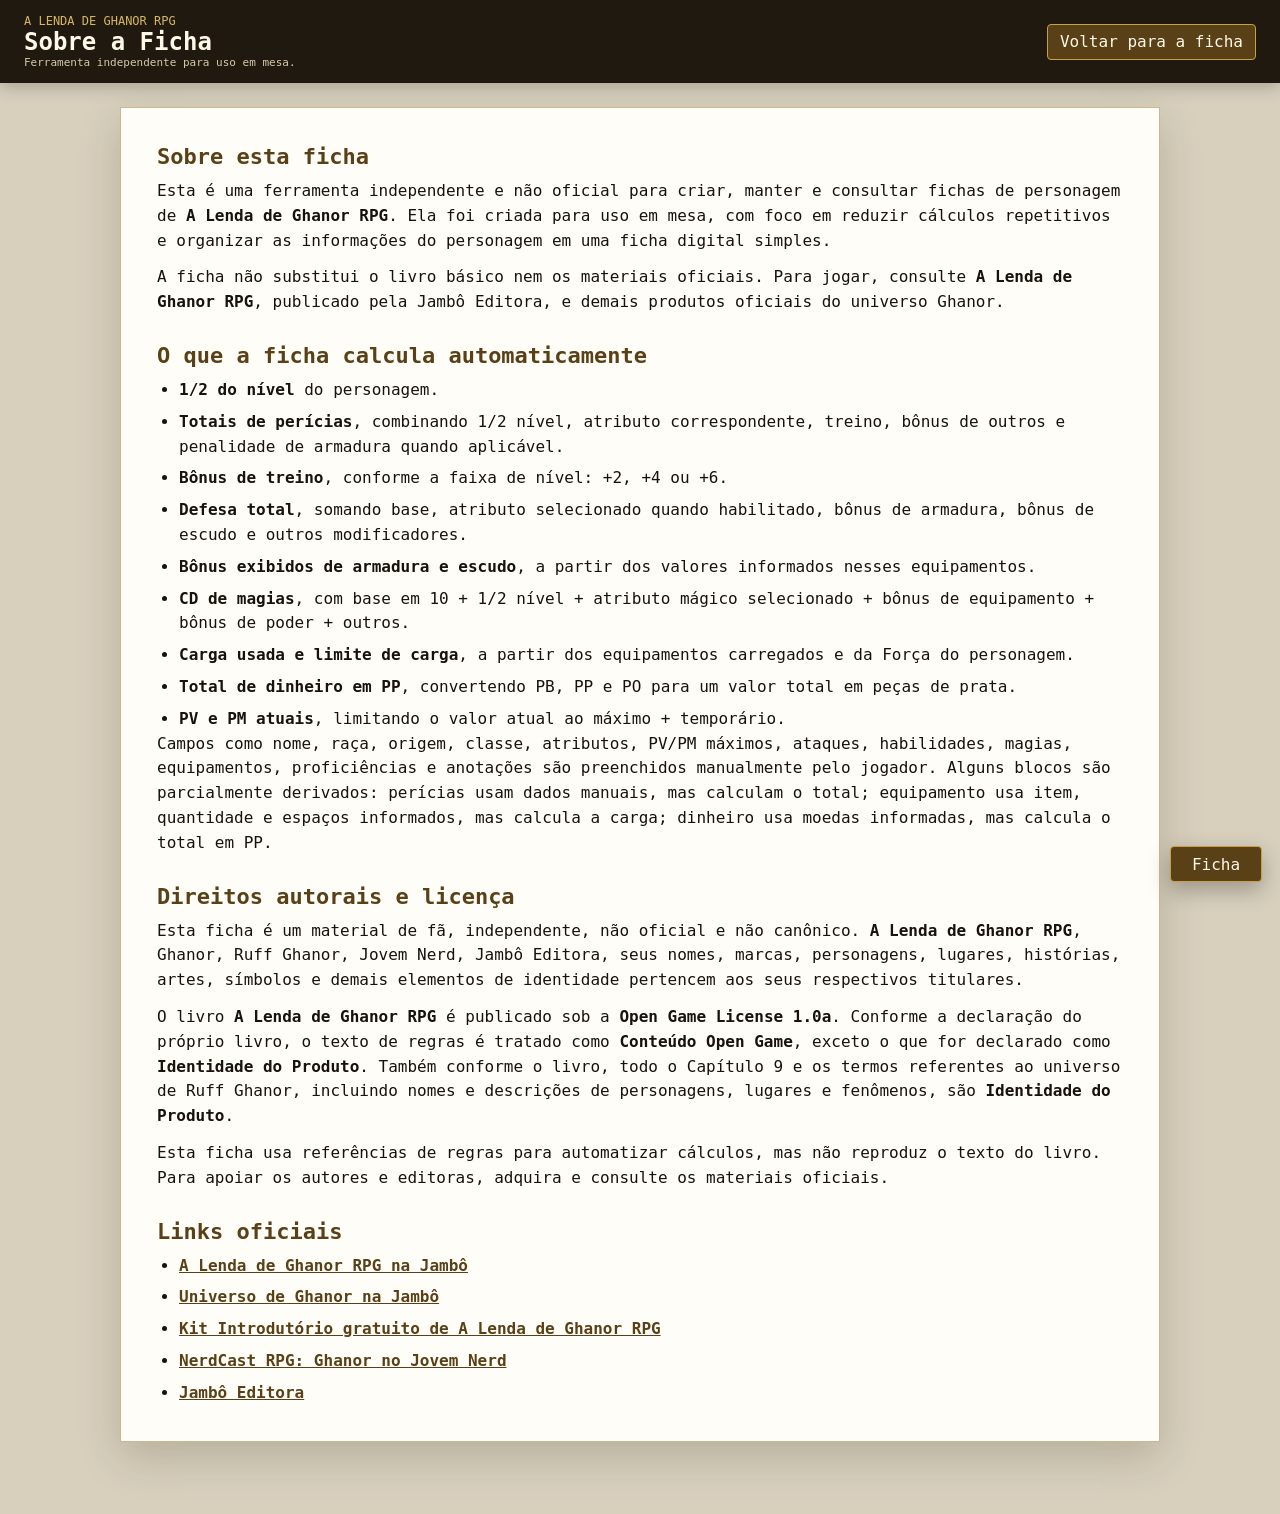
==== sobre.html @ bbd9bb55 "Add about page and favicon" ====
<!doctype html>
<html lang="pt-BR">
  <head>
    <meta charset="utf-8">
    <meta http-equiv="Content-Security-Policy" content="default-src 'self'; base-uri 'none'; object-src 'none'; form-action 'none'; script-src 'self'; style-src 'self'; img-src 'self' data: blob:; connect-src 'none'">
    <meta name="viewport" content="width=device-width, initial-scale=1">
    <title>Sobre - Ficha de Personagem - A Lenda de Ghanor</title>
    <link rel="icon" href="favicon.svg" type="image/svg+xml">
    <link rel="stylesheet" href="css/style.css">
  </head>
  <body>
    <header class="app-bar">
      <div>
        <p class="eyebrow">A Lenda de Ghanor RPG</p>
        <h1>Sobre a Ficha</h1>
        <p class="permission-text">Ferramenta independente para uso em mesa.</p>
      </div>
      <nav class="toolbar no-print" aria-label="Navegação">
        <a class="button-link" href="index.html">Voltar para a ficha</a>
      </nav>
    </header>

    <a class="fixed-page-link no-print" href="index.html">Ficha</a>

    <main class="about-shell">
      <article class="about-page">
        <section class="about-section">
          <h2>Sobre esta ficha</h2>
          <p>Esta é uma ferramenta independente e não oficial para criar, manter e consultar fichas de personagem de <strong>A Lenda de Ghanor RPG</strong>. Ela foi criada para uso em mesa, com foco em reduzir cálculos repetitivos e organizar as informações do personagem em uma ficha digital simples.</p>
          <p>A ficha não substitui o livro básico nem os materiais oficiais. Para jogar, consulte <strong>A Lenda de Ghanor RPG</strong>, publicado pela Jambô Editora, e demais produtos oficiais do universo Ghanor.</p>
        </section>

        <section class="about-section">
          <h2>O que a ficha calcula automaticamente</h2>
          <ul>
            <li><strong>1/2 do nível</strong> do personagem.</li>
            <li><strong>Totais de perícias</strong>, combinando 1/2 nível, atributo correspondente, treino, bônus de outros e penalidade de armadura quando aplicável.</li>
            <li><strong>Bônus de treino</strong>, conforme a faixa de nível: +2, +4 ou +6.</li>
            <li><strong>Defesa total</strong>, somando base, atributo selecionado quando habilitado, bônus de armadura, bônus de escudo e outros modificadores.</li>
            <li><strong>Bônus exibidos de armadura e escudo</strong>, a partir dos valores informados nesses equipamentos.</li>
            <li><strong>CD de magias</strong>, com base em 10 + 1/2 nível + atributo mágico selecionado + bônus de equipamento + bônus de poder + outros.</li>
            <li><strong>Carga usada e limite de carga</strong>, a partir dos equipamentos carregados e da Força do personagem.</li>
            <li><strong>Total de dinheiro em PP</strong>, convertendo PB, PP e PO para um valor total em peças de prata.</li>
            <li><strong>PV e PM atuais</strong>, limitando o valor atual ao máximo + temporário.</li>
          </ul>
          <p>Campos como nome, raça, origem, classe, atributos, PV/PM máximos, ataques, habilidades, magias, equipamentos, proficiências e anotações são preenchidos manualmente pelo jogador. Alguns blocos são parcialmente derivados: perícias usam dados manuais, mas calculam o total; equipamento usa item, quantidade e espaços informados, mas calcula a carga; dinheiro usa moedas informadas, mas calcula o total em PP.</p>
        </section>
        <section class="about-section">
          <h2>Direitos autorais e licença</h2>
          <p>Esta ficha é um material de fã, independente, não oficial e não canônico. <strong>A Lenda de Ghanor RPG</strong>, Ghanor, Ruff Ghanor, Jovem Nerd, Jambô Editora, seus nomes, marcas, personagens, lugares, histórias, artes, símbolos e demais elementos de identidade pertencem aos seus respectivos titulares.</p>
          <p>O livro <strong>A Lenda de Ghanor RPG</strong> é publicado sob a <strong>Open Game License 1.0a</strong>. Conforme a declaração do próprio livro, o texto de regras é tratado como <strong>Conteúdo Open Game</strong>, exceto o que for declarado como <strong>Identidade do Produto</strong>. Também conforme o livro, todo o Capítulo 9 e os termos referentes ao universo de Ruff Ghanor, incluindo nomes e descrições de personagens, lugares e fenômenos, são <strong>Identidade do Produto</strong>.</p>
          <p>Esta ficha usa referências de regras para automatizar cálculos, mas não reproduz o texto do livro. Para apoiar os autores e editoras, adquira e consulte os materiais oficiais.</p>
        </section>

        <section class="about-section official-links">
          <h2>Links oficiais</h2>
          <ul>
            <li><a href="https://jamboeditora.com.br/produto/a-lenda-de-ghanor-rpg/">A Lenda de Ghanor RPG na Jambô</a></li>
            <li><a href="https://jamboeditora.com.br/universo-de-ghanor/">Universo de Ghanor na Jambô</a></li>
            <li><a href="https://jamboeditora.com.br/produto/a-lenda-de-ghanor-rpg-kit-introdutorio-digital/">Kit Introdutório gratuito de A Lenda de Ghanor RPG</a></li>
            <li><a href="https://www.jovemnerd.com.br/nerdcast-rpg/nerdcast-rpg-ghanor">NerdCast RPG: Ghanor no Jovem Nerd</a></li>
            <li><a href="https://jamboeditora.com.br/">Jambô Editora</a></li>
          </ul>
        </section>
      </article>
    </main>
  </body>
</html>
---- css/style.css ----
:root {
  --paper: #fffdf8;
  --ink: #17120c;
  --muted: #5b5144;
  --line: #15120d;
  --gold: #a9822b;
  --gold-dark: #745718;
  --field: #fffaf0;
  --shadow: 0 16px 40px rgba(37, 28, 12, 0.18);
}

* {
  box-sizing: border-box;
}

html {
  scroll-padding-top: 82px;
}

body {
  margin: 0;
  color: var(--ink);
  background: #d8d0bd;
  font-family: "Fira Code", "Cascadia Code", "Cascadia Mono", "DejaVu Sans Mono", "Liberation Mono", monospace;
}

button,
input,
select,
textarea {
  font: inherit;
}

.app-bar {
  position: sticky;
  top: 0;
  z-index: 10;
  display: flex;
  justify-content: space-between;
  gap: 16px;
  align-items: center;
  padding: 14px 24px;
  background: #20190f;
  color: #fff8e8;
  box-shadow: 0 4px 16px rgba(0, 0, 0, 0.22);
}

.app-bar h1,
.app-bar p {
  margin: 0;
}

.app-bar h1 {
  font-size: 24px;
  letter-spacing: 0;
}

.eyebrow {
  color: #d7b760;
  font-size: 12px;
  text-transform: uppercase;
}

.permission-text {
  margin-top: 4px;
  color: #d7c9aa;
  font-size: 11px;
}

.toolbar {
  display: flex;
  flex-wrap: wrap;
  gap: 8px;
  justify-content: flex-end;
}

button,
.file-button {
  display: inline-flex;
  min-height: 36px;
  align-items: center;
  justify-content: center;
  border: 1px solid #c8a047;
  border-radius: 4px;
  padding: 7px 12px;
  color: #fff8e8;
  background: #5a4016;
  cursor: pointer;
}

button:hover,
.file-button:hover {
  background: #6c4e1c;
}

.button-link,
.fixed-page-link {
  display: inline-flex;
  min-height: 36px;
  align-items: center;
  justify-content: center;
  border: 1px solid #c8a047;
  border-radius: 4px;
  padding: 7px 12px;
  color: #fff8e8;
  background: #5a4016;
  text-decoration: none;
}

.button-link:hover,
.fixed-page-link:hover {
  background: #6c4e1c;
}

.fixed-page-link {
  position: fixed;
  right: 18px;
  bottom: 18px;
  z-index: 30;
  min-width: 92px;
  box-shadow: 0 8px 22px rgba(0, 0, 0, 0.28);
}

.danger {
  border-color: #b06448;
  background: #653226;
}

.file-button input {
  position: absolute;
  inline-size: 1px;
  block-size: 1px;
  opacity: 0;
}

.sheet-shell {
  padding: 24px clamp(12px, 2vw, 28px) 48px;
}

.about-shell {
  padding: 24px clamp(14px, 3vw, 42px) 72px;
}

.about-page {
  width: min(1040px, 100%);
  margin: 0 auto;
  padding: clamp(20px, 3vw, 36px);
  border: 1px solid #c8b98e;
  background: var(--paper);
  box-shadow: var(--shadow);
}

.about-section + .about-section {
  margin-top: 28px;
}

.about-section h2 {
  margin: 0 0 10px;
  color: #5a4016;
  font-size: 22px;
}

.about-section p,
.about-section li {
  color: var(--ink);
  font-size: 16px;
  line-height: 1.55;
}

.about-section p {
  margin: 0 0 12px;
}

.about-section ul {
  margin: 0;
  padding-left: 22px;
}

.about-section li + li {
  margin-top: 7px;
}

.about-section a {
  color: #5a4016;
  font-weight: 700;
}

.sheet {
  width: min(1680px, 100%);
  margin: 0 auto;
  padding: clamp(18px, 2vw, 34px);
  background: var(--paper);
  box-shadow: var(--shadow);
  border: 1px solid #c8b98e;
  overflow: hidden;
}

.top-grid {
  display: grid;
  margin-bottom: 18px;
}

.name-panel {
  display: grid;
  grid-template-columns: repeat(6, minmax(0, 1fr));
  gap: 10px 14px;
  padding: 16px;
}

.name-panel label {
  grid-column: span 2;
}

.name-panel .wide {
  grid-column: 1 / -1;
}

.name-panel .identity-player {
  grid-column: span 3;
}

.name-panel .identity-level {
  grid-column: span 1;
}

.name-panel .identity-xp {
  grid-column: span 2;
}

.sheet-grid {
  display: grid;
  grid-template-columns: minmax(680px, 1fr) minmax(430px, 520px);
  gap: clamp(16px, 2vw, 28px);
  align-items: start;
}

.left-stack,
.right-stack {
  display: grid;
  gap: 16px;
}

.attributes-list {
  display: grid;
  grid-template-columns: repeat(6, minmax(82px, 1fr));
  gap: 12px;
}

.attribute-card {
  min-height: 92px;
  display: grid;
  place-items: center;
  padding: 8px;
  text-align: center;
}

.attribute-card span,
.vital-card strong,
.panel h2 {
  color: #fff8e8;
  background: var(--gold);
  border: 1px solid var(--gold-dark);
  padding: 4px 10px;
  text-transform: uppercase;
  font-weight: 800;
}

.attribute-card input {
  width: 64px;
  border: 0;
  background: transparent;
  font-size: 34px;
  text-align: center;
}

.vitals {
  display: grid;
  grid-template-columns: 1fr 1fr;
  gap: 16px;
}

.vital-card {
  display: grid;
  grid-template-columns: auto 1fr 1fr 1fr;
  gap: 10px;
  align-items: center;
  padding: 12px;
}

.panel {
  border: 3px solid var(--line);
  padding: 13px;
  background: rgba(255, 253, 248, 0.92);
}

.ornamental,
.panel {
  position: relative;
  outline: 2px solid var(--gold);
  outline-offset: -7px;
}

.panel-heading {
  display: flex;
  align-items: center;
  justify-content: space-between;
  gap: 12px;
  margin-bottom: 10px;
}

.panel h2 {
  width: fit-content;
  margin: -2px 0 10px;
  font-size: 18px;
}

.panel-heading h2 {
  margin: 0;
}

label {
  min-width: 0;
  display: grid;
  gap: 4px;
  color: var(--muted);
  font-size: 12px;
  text-transform: uppercase;
}

input,
select,
textarea {
  min-width: 0;
  width: 100%;
  min-height: 30px;
  border: 0;
  border-bottom: 2px solid var(--line);
  border-radius: 0;
  padding: 4px 5px;
  color: var(--ink);
  background: transparent;
}

textarea {
  min-height: 96px;
  resize: vertical;
  border: 1px solid #b9aa83;
  background: var(--field);
}

input:focus,
select:focus,
textarea:focus {
  outline: 2px solid #caa34b;
  outline-offset: 2px;
}

.attack-header,
.equipment-header,
.attack-row {
  display: grid;
  grid-template-columns: 70px minmax(160px, 2fr) minmax(72px, 0.8fr) minmax(92px, 1fr) minmax(82px, 0.9fr) minmax(90px, 1fr) minmax(82px, 1fr) minmax(56px, 0.6fr) auto;
  gap: 9px;
  align-items: end;
}

.attack-header {
  padding: 0 34px 6px 79px;
  color: var(--muted);
  font-size: 12px;
}

.attack-header {
  grid-template-columns: minmax(160px, 2fr) minmax(72px, 0.8fr) minmax(92px, 1fr) minmax(82px, 0.9fr) minmax(90px, 1fr) minmax(82px, 1fr) minmax(56px, 0.6fr);
}

.equipment-header {
  padding: 0 34px 6px 79px;
  color: var(--muted);
  font-size: 12px;
}

.dynamic-list {
  display: grid;
  gap: 8px;
}

.dynamic-row {
  display: grid;
  gap: 9px;
  align-items: end;
}

.simple-row {
  grid-template-columns: 70px 1fr auto;
}

.equipment-row {
  grid-template-columns: 70px minmax(118px, 2fr) minmax(46px, 0.7fr) minmax(46px, 0.7fr) minmax(66px, 1fr) auto;
}

.equipment-header {
  grid-template-columns: minmax(118px, 2fr) minmax(46px, 0.7fr) minmax(46px, 0.7fr) minmax(66px, 1fr);
}

.grid-field .field-label {
  position: absolute;
  width: 1px;
  height: 1px;
  overflow: hidden;
  clip: rect(0 0 0 0);
  white-space: nowrap;
}

.icon-button {
  width: 30px;
  min-height: 30px;
  padding: 0;
  border-color: #8a775a;
  color: var(--ink);
  background: #efe1c3;
  font-size: 20px;
  line-height: 1;
}

.row-actions {
  display: flex;
  flex-wrap: nowrap;
  gap: 4px;
  align-self: start;
}

.row-actions .icon-button {
  flex: 0 0 30px;
  width: 30px;
}

.drag-handle {
  cursor: grab;
}

.is-dragging {
  opacity: 0.48;
  outline: 2px dashed var(--gold);
  outline-offset: 3px;
}

.is-drop-target {
  background: #fff3cf;
  box-shadow: inset 4px 0 0 var(--gold);
}

.defense-total {
  display: grid;
  grid-template-columns: 74px auto repeat(5, minmax(72px, 1fr) auto);
  gap: 8px;
  align-items: end;
}

.defense-total .defense-score {
  min-height: 64px;
  border: 2px solid var(--gold);
  font-size: 44px;
  text-align: center;
}

.defense-total label output {
  min-height: 30px;
  padding: 4px 5px;
  color: var(--ink);
}

.defense-total span {
  align-self: center;
  font-weight: 800;
}

.checkbox-line {
  display: flex;
  gap: 8px;
  align-items: center;
  margin: 10px 0;
  text-transform: none;
}

.checkbox-line input {
  width: auto;
  min-height: auto;
}

.armor-lines {
  display: grid;
  grid-template-columns: minmax(180px, 2fr) minmax(90px, 0.7fr) minmax(90px, 0.7fr);
  gap: 10px;
}

.skills-panel {
  padding-bottom: 10px;
  overflow: hidden;
}

.half-level {
  margin: -4px 0 8px;
  color: var(--muted);
  font-size: 13px;
  text-align: right;
}

.skills-list {
  display: grid;
  gap: 3px;
}

.skill-row {
  display: grid;
  grid-template-columns: 22px minmax(132px, 1.3fr) 46px 12px 28px 14px 40px 14px 40px 14px 40px;
  gap: 4px;
  align-items: center;
  min-height: 28px;
  font-size: 13px;
}

.skill-trained {
  width: 16px;
  min-height: 16px;
  justify-self: center;
}

.skill-name {
  display: block;
  min-width: 0;
  color: var(--ink);
  font-size: 13px;
  text-transform: none;
}

.skill-custom {
  display: inline-block;
  width: min(84px, 100%);
  min-height: 20px;
  margin-left: 3px;
  font-size: 12px;
}

.skill-total {
  border: 1px solid var(--gold);
  padding: 4px 2px;
  text-align: center;
}

.skill-row input:not([type="checkbox"]) {
  min-height: 24px;
  text-align: center;
}

.math,
.muted,
.source-note {
  color: var(--muted);
}

.source-note {
  margin: 8px 0 0;
  font-size: 11px;
}

.abilities-panel {
  min-height: 420px;
}

.notes-panel {
  min-height: 240px;
}

.spells-panel {
  min-height: 420px;
}

.spellcasting-cd {
  display: grid;
  grid-template-columns: auto 48px auto auto auto minmax(72px, 0.7fr) auto minmax(72px, 0.7fr) auto minmax(72px, 0.7fr) auto minmax(72px, 0.7fr);
  gap: 8px;
  align-items: end;
  margin-bottom: 12px;
}

.spellcasting-cd strong {
  align-self: center;
}

.spellcasting-cd > span {
  align-self: center;
  font-weight: 800;
}

.spellcasting-cd output {
  min-height: 30px;
  border: 1px solid var(--gold);
  padding: 4px 2px;
  text-align: center;
  font-weight: 800;
}

.spells-by-circle {
  display: grid;
  grid-template-columns: 1fr;
  gap: 16px;
}

.spell-circle {
  min-width: 0;
}

.spell-circle-heading {
  display: grid;
  grid-template-columns: 1fr auto auto;
  gap: 8px;
  align-items: center;
  border-bottom: 2px solid var(--line);
  margin-bottom: 8px;
  padding-bottom: 4px;
}

.spell-circle-heading h3 {
  margin: 0;
  font-size: 14px;
  text-transform: uppercase;
}

.spell-circle-heading span {
  font-size: 12px;
  font-style: italic;
}

.spell-circle-list {
  display: grid;
  gap: 8px;
}

.ability-row,
.note-item,
.spell-row {
  display: grid;
  grid-template-columns: 106px 1fr;
  gap: 8px;
  border-bottom: 1px solid #b7aa8d;
  padding: 5px 0;
}

.ability-summary {
  display: grid;
  grid-template-columns: 1.4fr 0.7fr 0.55fr auto;
  gap: 8px;
  align-items: end;
}

.spell-summary {
  display: grid;
  grid-template-columns: minmax(130px, 1fr) 64px minmax(68px, 0.55fr) minmax(96px, 0.75fr) auto;
  gap: 8px;
  align-items: end;
}

.ability-body {
  display: grid;
  gap: 8px;
  grid-column: 2;
  padding: 8px 0 4px;
}

.spell-body {
  display: grid;
  gap: 8px;
  grid-column: 2;
  padding: 8px 0 4px;
}

.spell-details {
  display: grid;
  gap: 8px;
  align-items: end;
}

.spell-details {
  grid-template-columns: repeat(3, minmax(90px, 1fr));
}

.note-body {
  grid-column: 2;
}

.is-collapsed .ability-body,
.is-collapsed .spell-body,
.is-collapsed .note-body {
  display: none;
}

.note-row {
  grid-template-columns: minmax(160px, 1fr) auto;
}

.equipment-panel {
  min-height: 320px;
}

.money-load {
  display: grid;
  grid-template-columns: repeat(3, minmax(74px, 1fr)) minmax(112px, 1.2fr) minmax(112px, 1.2fr);
  gap: 12px;
  margin-top: 14px;
}

.money-total output {
  min-height: 30px;
  padding: 4px 5px;
  color: var(--ink);
}

.empty {
  margin: 8px 0;
  color: var(--muted);
  font-size: 13px;
}

.sr-only {
  position: absolute;
  width: 1px;
  height: 1px;
  overflow: hidden;
  clip: rect(0 0 0 0);
  white-space: nowrap;
}

@media (max-width: 1500px) {
  .sheet-grid {
    grid-template-columns: minmax(0, 1fr);
  }

  .right-stack {
    grid-template-columns: minmax(0, 1.15fr) minmax(300px, 0.85fr);
    align-items: start;
  }

  .skills-panel {
    grid-row: span 2;
  }
}

@media (max-width: 1100px) {
  .app-bar {
    position: static;
    align-items: flex-start;
    flex-direction: column;
  }

  html {
    scroll-padding-top: 0;
  }

  .name-panel {
    grid-template-columns: repeat(2, minmax(0, 1fr));
  }

  .name-panel .identity-level,
  .name-panel .identity-xp,
  .name-panel label {
    grid-column: span 1;
  }

  .name-panel .identity-player,
  .name-panel .wide {
    grid-column: span 2;
  }

  .attributes-list {
    grid-template-columns: repeat(3, 1fr);
  }

  .attack-header,
  .equipment-header {
    display: none;
  }

  .right-stack {
    grid-template-columns: 1fr;
  }

  .skills-panel {
    grid-row: auto;
  }

  .attack-row,
  .equipment-row,
  .note-row,
  .ability-summary,
  .spell-summary,
  .spell-details,
  .spellcasting-cd,
  .defense-total {
    grid-template-columns: 1fr 1fr;
  }

  .grid-field .field-label {
    position: static;
    width: auto;
    height: auto;
    overflow: visible;
    clip: auto;
    white-space: normal;
  }

  .icon-button {
    width: 100%;
  }

  .row-actions .icon-button {
    width: 30px;
  }

  .attack-row,
  .equipment-row,
  .simple-row {
    grid-template-columns: 70px 1fr;
  }

  .ability-row,
  .note-item,
  .spell-row {
    grid-template-columns: 106px 1fr;
  }
}

@media (max-width: 760px) {
  .toolbar {
    width: 100%;
  }

  .toolbar button,
  .toolbar .button-link,
  .file-button {
    flex: 1 1 150px;
  }

  .skill-row {
    grid-template-columns: 22px minmax(132px, 1fr) 48px 14px 28px 14px 42px 14px 42px;
  }

  .skill-row .attr-ref,
  .skill-row .attr-ref + .math {
    display: none;
  }
}

@media (max-width: 620px) {
  .fixed-page-link {
    right: 12px;
    bottom: 12px;
    min-width: 84px;
  }

  .sheet-shell {
    padding: 0;
  }

  .sheet {
    padding: 18px;
  }

  .name-panel,
  .vitals,
  .vital-card,
  .armor-lines,
  .money-load,
  .attack-row,
  .equipment-row,
  .note-row,
  .ability-summary,
  .spell-summary,
  .spell-details,
  .spellcasting-cd,
  .defense-total,
  .right-stack {
    grid-template-columns: 1fr;
  }

  .simple-row,
  .ability-row,
  .note-item,
  .spell-row {
    grid-template-columns: 1fr;
  }

  .row-actions {
    justify-self: start;
  }

  .ability-body,
  .spell-body,
  .note-body {
    grid-column: 1;
  }

  .name-panel label,
  .name-panel .identity-player,
  .name-panel .identity-level,
  .name-panel .identity-xp,
  .name-panel .wide {
    grid-column: 1 / -1;
  }

  .attributes-list {
    grid-template-columns: repeat(2, 1fr);
  }

  .skill-row {
    grid-template-columns: 22px minmax(0, 1fr) 48px 72px 72px;
    gap: 5px 8px;
    padding: 6px 0;
    border-bottom: 1px solid #d7caad;
  }

  .skill-row .math,
  .skill-row .muted,
  .skill-row .attr-ref {
    display: none;
  }

  .skill-row input:not([type="checkbox"]) {
    min-height: 32px;
  }
}

@media print {
  body {
    background: #fff;
  }

  .no-print,
  .toolbar,
  button,
  .file-button {
    display: none !important;
  }

  .app-bar {
    position: static;
    display: block;
    padding: 0 8mm 4mm;
    color: #000;
    background: #fff;
    box-shadow: none;
  }

  .eyebrow,
  .permission-text {
    color: #000;
  }

  .sheet-shell {
    padding: 0;
  }

  .sheet {
    width: 100%;
    box-shadow: none;
    border: 0;
    padding: 8mm;
  }

  input,
  select,
  textarea {
    color: #000;
    -webkit-print-color-adjust: exact;
    print-color-adjust: exact;
  }

  textarea {
    min-height: 72px;
  }

  .panel,
  .ornamental {
    break-inside: avoid;
  }
}
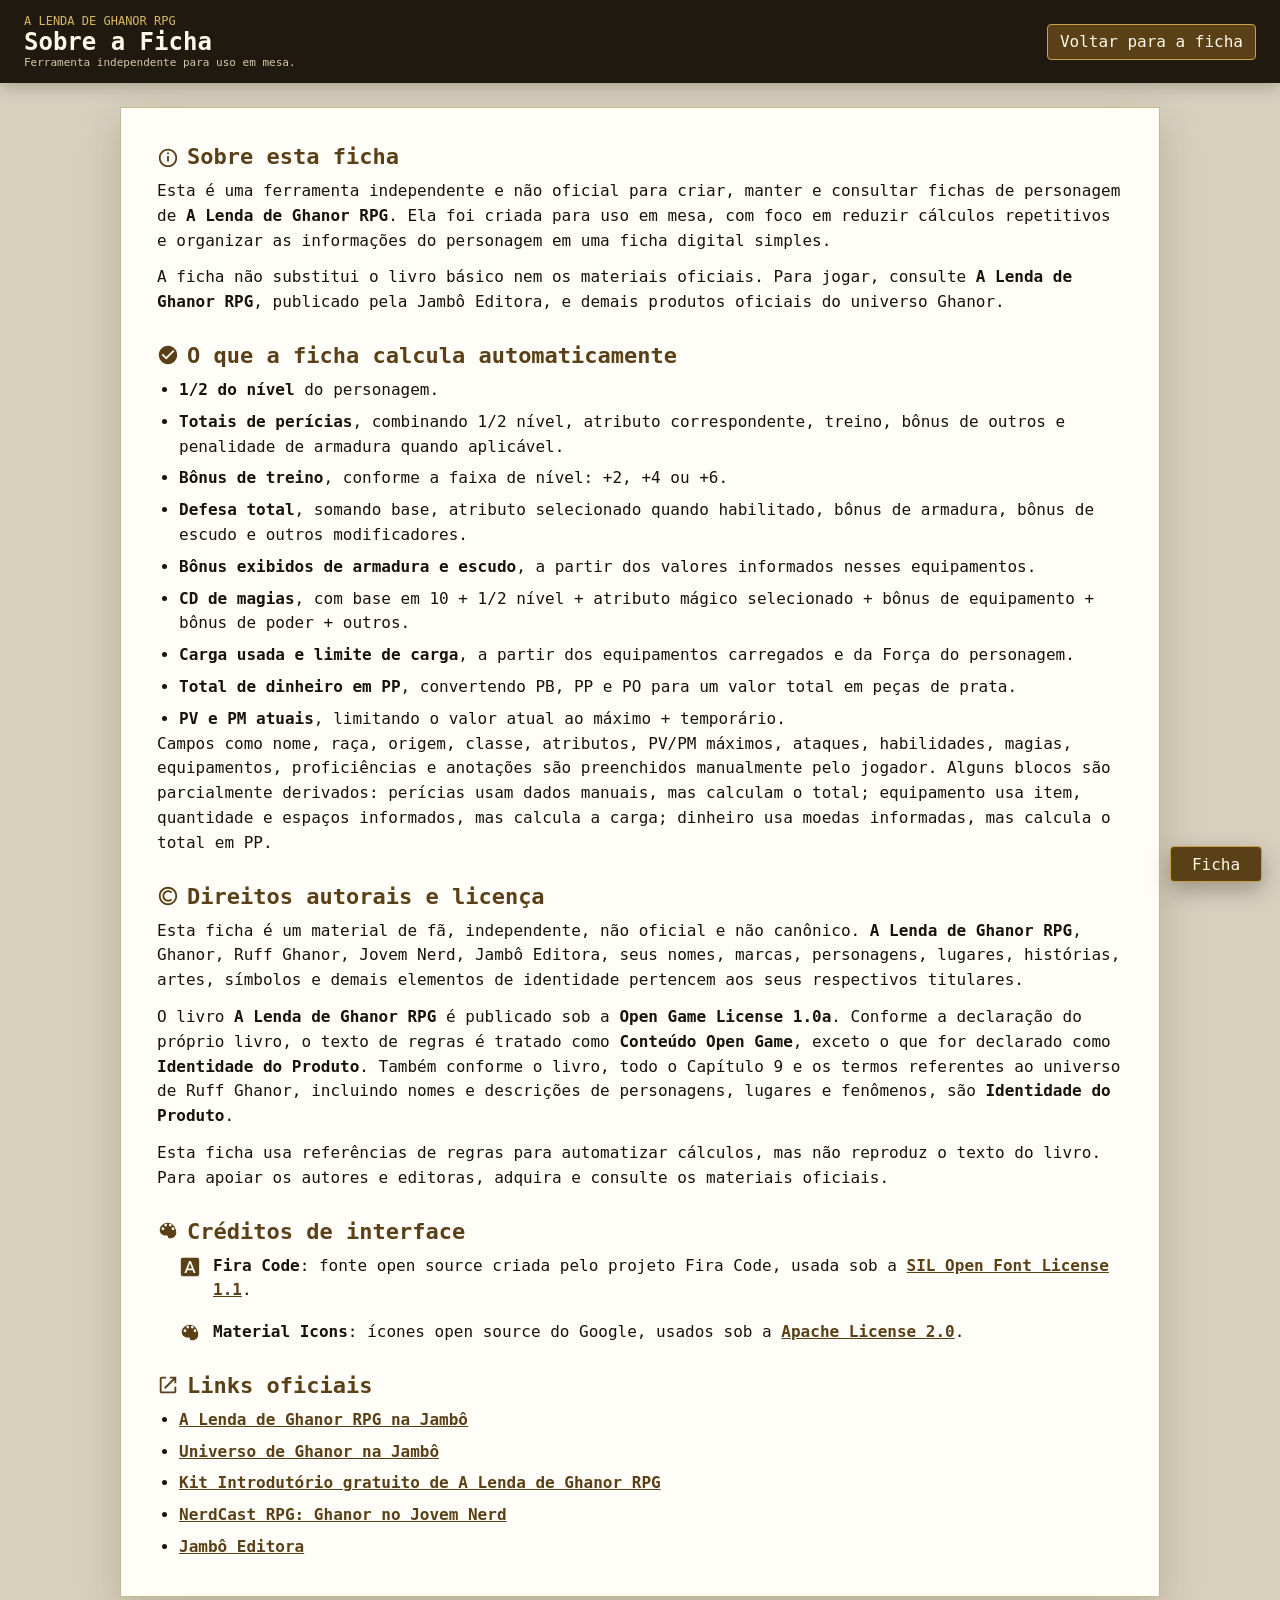
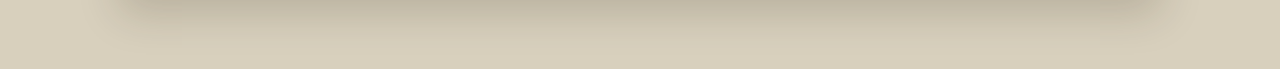
==== commit 7a7d9513: "Add interface credits with material icons" ====
--- a/sobre.html
+++ b/sobre.html
@@ -25,13 +25,13 @@
     <main class="about-shell">
       <article class="about-page">
         <section class="about-section">
-          <h2>Sobre esta ficha</h2>
+          <h2><svg class="material-icon" aria-hidden="true" viewBox="0 0 24 24"><path d="M11 17h2v-6h-2v6zm1-14C6.48 3 2 7.48 2 13s4.48 10 10 10 10-4.48 10-10S17.52 3 12 3zm0 18c-4.41 0-8-3.59-8-8s3.59-8 8-8 8 3.59 8 8-3.59 8-8 8zm-1-12h2V7h-2v2z"/></svg><span>Sobre esta ficha</span></h2>
           <p>Esta é uma ferramenta independente e não oficial para criar, manter e consultar fichas de personagem de <strong>A Lenda de Ghanor RPG</strong>. Ela foi criada para uso em mesa, com foco em reduzir cálculos repetitivos e organizar as informações do personagem em uma ficha digital simples.</p>
           <p>A ficha não substitui o livro básico nem os materiais oficiais. Para jogar, consulte <strong>A Lenda de Ghanor RPG</strong>, publicado pela Jambô Editora, e demais produtos oficiais do universo Ghanor.</p>
         </section>
 
         <section class="about-section">
-          <h2>O que a ficha calcula automaticamente</h2>
+          <h2><svg class="material-icon" aria-hidden="true" viewBox="0 0 24 24"><path d="M12 2C6.48 2 2 6.48 2 12s4.48 10 10 10 10-4.48 10-10S17.52 2 12 2zm-2 15-5-5 1.41-1.41L10 14.17l7.59-7.59L19 8l-9 9z"/></svg><span>O que a ficha calcula automaticamente</span></h2>
           <ul>
             <li><strong>1/2 do nível</strong> do personagem.</li>
             <li><strong>Totais de perícias</strong>, combinando 1/2 nível, atributo correspondente, treino, bônus de outros e penalidade de armadura quando aplicável.</li>
@@ -46,14 +46,23 @@
           <p>Campos como nome, raça, origem, classe, atributos, PV/PM máximos, ataques, habilidades, magias, equipamentos, proficiências e anotações são preenchidos manualmente pelo jogador. Alguns blocos são parcialmente derivados: perícias usam dados manuais, mas calculam o total; equipamento usa item, quantidade e espaços informados, mas calcula a carga; dinheiro usa moedas informadas, mas calcula o total em PP.</p>
         </section>
         <section class="about-section">
-          <h2>Direitos autorais e licença</h2>
+          <h2><svg class="material-icon" aria-hidden="true" viewBox="0 0 24 24"><path d="M12 2C6.48 2 2 6.48 2 12s4.48 10 10 10 10-4.48 10-10S17.52 2 12 2zm0 18c-4.41 0-8-3.59-8-8s3.59-8 8-8 8 3.59 8 8-3.59 8-8 8zm4.59-12.42L15.17 9c-.76-.77-1.8-1.25-2.97-1.25-2.32 0-4.2 1.88-4.2 4.2s1.88 4.2 4.2 4.2c1.17 0 2.21-.48 2.97-1.25l1.42 1.42c-1.13 1.13-2.69 1.83-4.39 1.83-3.42 0-6.2-2.78-6.2-6.2s2.78-6.2 6.2-6.2c1.7 0 3.26.7 4.39 1.83z"/></svg><span>Direitos autorais e licença</span></h2>
           <p>Esta ficha é um material de fã, independente, não oficial e não canônico. <strong>A Lenda de Ghanor RPG</strong>, Ghanor, Ruff Ghanor, Jovem Nerd, Jambô Editora, seus nomes, marcas, personagens, lugares, histórias, artes, símbolos e demais elementos de identidade pertencem aos seus respectivos titulares.</p>
           <p>O livro <strong>A Lenda de Ghanor RPG</strong> é publicado sob a <strong>Open Game License 1.0a</strong>. Conforme a declaração do próprio livro, o texto de regras é tratado como <strong>Conteúdo Open Game</strong>, exceto o que for declarado como <strong>Identidade do Produto</strong>. Também conforme o livro, todo o Capítulo 9 e os termos referentes ao universo de Ruff Ghanor, incluindo nomes e descrições de personagens, lugares e fenômenos, são <strong>Identidade do Produto</strong>.</p>
           <p>Esta ficha usa referências de regras para automatizar cálculos, mas não reproduz o texto do livro. Para apoiar os autores e editoras, adquira e consulte os materiais oficiais.</p>
         </section>
 
+
+        <section class="about-section credits-section">
+          <h2><svg class="material-icon" aria-hidden="true" viewBox="0 0 24 24"><path d="M12 3C7.03 3 3 6.58 3 11c0 3.31 2.69 6 6 6h1.5c.83 0 1.5.67 1.5 1.5S12.67 20 13.5 20H15c3.31 0 6-2.69 6-6 0-6.08-4.03-11-9-11zM6.5 11C5.67 11 5 10.33 5 9.5S5.67 8 6.5 8 8 8.67 8 9.5 7.33 11 6.5 11zm3-4C8.67 7 8 6.33 8 5.5S8.67 4 9.5 4 11 4.67 11 5.5 10.33 7 9.5 7zm5 0c-.83 0-1.5-.67-1.5-1.5S13.67 4 14.5 4 16 4.67 16 5.5 15.33 7 14.5 7zm3 4c-.83 0-1.5-.67-1.5-1.5S16.67 8 17.5 8 19 8.67 19 9.5 18.33 11 17.5 11z"/></svg><span>Créditos de interface</span></h2>
+          <ul class="credit-list">
+            <li><svg class="material-icon" aria-hidden="true" viewBox="0 0 24 24"><path d="M9.93 13.5h4.14L12 7.98 9.93 13.5zM20 2H4c-1.1 0-2 .9-2 2v16c0 1.1.9 2 2 2h16c1.1 0 2-.9 2-2V4c0-1.1-.9-2-2-2zm-4.05 16.5-1.14-3H9.17l-1.12 3H5.96l5.11-13h1.87l5.11 13h-2.1z"/></svg><span><strong>Fira Code</strong>: fonte open source criada pelo projeto Fira Code, usada sob a <a href="https://github.com/tonsky/FiraCode/blob/master/LICENSE">SIL Open Font License 1.1</a>.</span></li>
+            <li><svg class="material-icon" aria-hidden="true" viewBox="0 0 24 24"><path d="M12 3C7.03 3 3 6.58 3 11c0 3.31 2.69 6 6 6h1.5c.83 0 1.5.67 1.5 1.5S12.67 20 13.5 20H15c3.31 0 6-2.69 6-6 0-6.08-4.03-11-9-11zM6.5 11C5.67 11 5 10.33 5 9.5S5.67 8 6.5 8 8 8.67 8 9.5 7.33 11 6.5 11zm3-4C8.67 7 8 6.33 8 5.5S8.67 4 9.5 4 11 4.67 11 5.5 10.33 7 9.5 7zm5 0c-.83 0-1.5-.67-1.5-1.5S13.67 4 14.5 4 16 4.67 16 5.5 15.33 7 14.5 7zm3 4c-.83 0-1.5-.67-1.5-1.5S16.67 8 17.5 8 19 8.67 19 9.5 18.33 11 17.5 11z"/></svg><span><strong>Material Icons</strong>: ícones open source do Google, usados sob a <a href="https://github.com/google/material-design-icons/blob/master/LICENSE">Apache License 2.0</a>.</span></li>
+          </ul>
+        </section>
+
         <section class="about-section official-links">
-          <h2>Links oficiais</h2>
+          <h2><svg class="material-icon" aria-hidden="true" viewBox="0 0 24 24"><path d="M14 3v2h3.59l-9.83 9.83 1.41 1.41L19 6.41V10h2V3h-7zM19 19H5V5h5V3H5c-1.1 0-2 .9-2 2v14c0 1.1.9 2 2 2h14c1.1 0 2-.9 2-2v-5h-2v5z"/></svg><span>Links oficiais</span></h2>
           <ul>
             <li><a href="https://jamboeditora.com.br/produto/a-lenda-de-ghanor-rpg/">A Lenda de Ghanor RPG na Jambô</a></li>
             <li><a href="https://jamboeditora.com.br/universo-de-ghanor/">Universo de Ghanor na Jambô</a></li>
--- a/css/style.css
+++ b/css/style.css
@@ -155,9 +155,19 @@
 }
 
 .about-section h2 {
+  display: flex;
+  gap: 8px;
+  align-items: center;
   margin: 0 0 10px;
   color: #5a4016;
   font-size: 22px;
+}
+
+.material-icon {
+  flex: 0 0 auto;
+  width: 22px;
+  height: 22px;
+  fill: currentColor;
 }
 
 .about-section p,
@@ -183,6 +193,25 @@
 .about-section a {
   color: #5a4016;
   font-weight: 700;
+}
+
+.credit-list {
+  display: grid;
+  gap: 10px;
+  padding-left: 0;
+  list-style: none;
+}
+
+.credit-list li {
+  display: grid;
+  grid-template-columns: 24px minmax(0, 1fr);
+  gap: 10px;
+  align-items: start;
+}
+
+.credit-list .material-icon {
+  margin-top: 2px;
+  color: #5a4016;
 }
 
 .sheet {
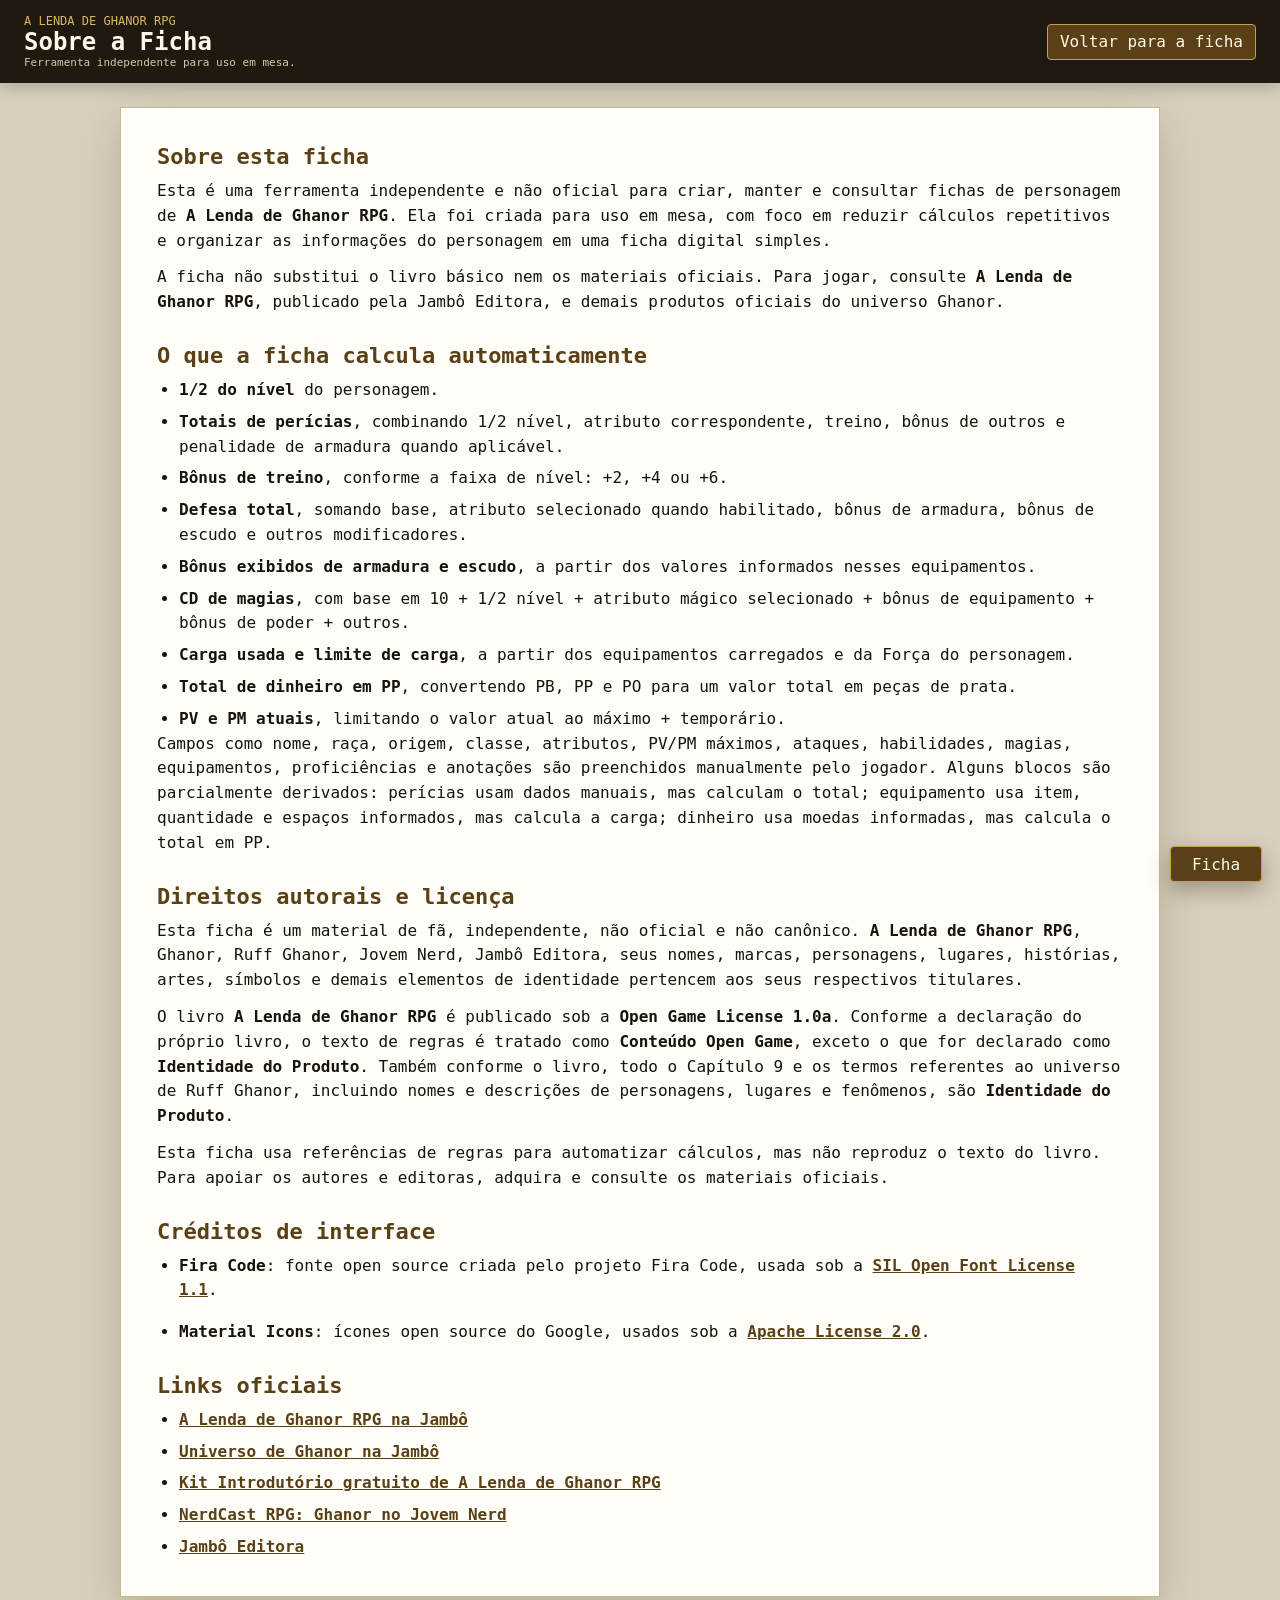
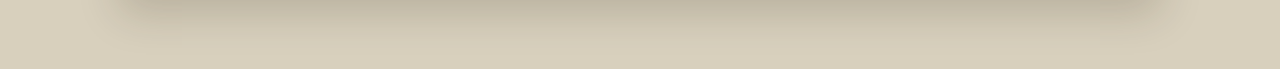
==== commit fe590de1: "Move material icons to sheet controls" ====
--- a/sobre.html
+++ b/sobre.html
@@ -25,13 +25,13 @@
     <main class="about-shell">
       <article class="about-page">
         <section class="about-section">
-          <h2><svg class="material-icon" aria-hidden="true" viewBox="0 0 24 24"><path d="M11 17h2v-6h-2v6zm1-14C6.48 3 2 7.48 2 13s4.48 10 10 10 10-4.48 10-10S17.52 3 12 3zm0 18c-4.41 0-8-3.59-8-8s3.59-8 8-8 8 3.59 8 8-3.59 8-8 8zm-1-12h2V7h-2v2z"/></svg><span>Sobre esta ficha</span></h2>
+          <h2>Sobre esta ficha</h2>
           <p>Esta é uma ferramenta independente e não oficial para criar, manter e consultar fichas de personagem de <strong>A Lenda de Ghanor RPG</strong>. Ela foi criada para uso em mesa, com foco em reduzir cálculos repetitivos e organizar as informações do personagem em uma ficha digital simples.</p>
           <p>A ficha não substitui o livro básico nem os materiais oficiais. Para jogar, consulte <strong>A Lenda de Ghanor RPG</strong>, publicado pela Jambô Editora, e demais produtos oficiais do universo Ghanor.</p>
         </section>
 
         <section class="about-section">
-          <h2><svg class="material-icon" aria-hidden="true" viewBox="0 0 24 24"><path d="M12 2C6.48 2 2 6.48 2 12s4.48 10 10 10 10-4.48 10-10S17.52 2 12 2zm-2 15-5-5 1.41-1.41L10 14.17l7.59-7.59L19 8l-9 9z"/></svg><span>O que a ficha calcula automaticamente</span></h2>
+          <h2>O que a ficha calcula automaticamente</h2>
           <ul>
             <li><strong>1/2 do nível</strong> do personagem.</li>
             <li><strong>Totais de perícias</strong>, combinando 1/2 nível, atributo correspondente, treino, bônus de outros e penalidade de armadura quando aplicável.</li>
@@ -46,7 +46,7 @@
           <p>Campos como nome, raça, origem, classe, atributos, PV/PM máximos, ataques, habilidades, magias, equipamentos, proficiências e anotações são preenchidos manualmente pelo jogador. Alguns blocos são parcialmente derivados: perícias usam dados manuais, mas calculam o total; equipamento usa item, quantidade e espaços informados, mas calcula a carga; dinheiro usa moedas informadas, mas calcula o total em PP.</p>
         </section>
         <section class="about-section">
-          <h2><svg class="material-icon" aria-hidden="true" viewBox="0 0 24 24"><path d="M12 2C6.48 2 2 6.48 2 12s4.48 10 10 10 10-4.48 10-10S17.52 2 12 2zm0 18c-4.41 0-8-3.59-8-8s3.59-8 8-8 8 3.59 8 8-3.59 8-8 8zm4.59-12.42L15.17 9c-.76-.77-1.8-1.25-2.97-1.25-2.32 0-4.2 1.88-4.2 4.2s1.88 4.2 4.2 4.2c1.17 0 2.21-.48 2.97-1.25l1.42 1.42c-1.13 1.13-2.69 1.83-4.39 1.83-3.42 0-6.2-2.78-6.2-6.2s2.78-6.2 6.2-6.2c1.7 0 3.26.7 4.39 1.83z"/></svg><span>Direitos autorais e licença</span></h2>
+          <h2>Direitos autorais e licença</h2>
           <p>Esta ficha é um material de fã, independente, não oficial e não canônico. <strong>A Lenda de Ghanor RPG</strong>, Ghanor, Ruff Ghanor, Jovem Nerd, Jambô Editora, seus nomes, marcas, personagens, lugares, histórias, artes, símbolos e demais elementos de identidade pertencem aos seus respectivos titulares.</p>
           <p>O livro <strong>A Lenda de Ghanor RPG</strong> é publicado sob a <strong>Open Game License 1.0a</strong>. Conforme a declaração do próprio livro, o texto de regras é tratado como <strong>Conteúdo Open Game</strong>, exceto o que for declarado como <strong>Identidade do Produto</strong>. Também conforme o livro, todo o Capítulo 9 e os termos referentes ao universo de Ruff Ghanor, incluindo nomes e descrições de personagens, lugares e fenômenos, são <strong>Identidade do Produto</strong>.</p>
           <p>Esta ficha usa referências de regras para automatizar cálculos, mas não reproduz o texto do livro. Para apoiar os autores e editoras, adquira e consulte os materiais oficiais.</p>
@@ -54,15 +54,15 @@
 
 
         <section class="about-section credits-section">
-          <h2><svg class="material-icon" aria-hidden="true" viewBox="0 0 24 24"><path d="M12 3C7.03 3 3 6.58 3 11c0 3.31 2.69 6 6 6h1.5c.83 0 1.5.67 1.5 1.5S12.67 20 13.5 20H15c3.31 0 6-2.69 6-6 0-6.08-4.03-11-9-11zM6.5 11C5.67 11 5 10.33 5 9.5S5.67 8 6.5 8 8 8.67 8 9.5 7.33 11 6.5 11zm3-4C8.67 7 8 6.33 8 5.5S8.67 4 9.5 4 11 4.67 11 5.5 10.33 7 9.5 7zm5 0c-.83 0-1.5-.67-1.5-1.5S13.67 4 14.5 4 16 4.67 16 5.5 15.33 7 14.5 7zm3 4c-.83 0-1.5-.67-1.5-1.5S16.67 8 17.5 8 19 8.67 19 9.5 18.33 11 17.5 11z"/></svg><span>Créditos de interface</span></h2>
+          <h2>Créditos de interface</h2>
           <ul class="credit-list">
-            <li><svg class="material-icon" aria-hidden="true" viewBox="0 0 24 24"><path d="M9.93 13.5h4.14L12 7.98 9.93 13.5zM20 2H4c-1.1 0-2 .9-2 2v16c0 1.1.9 2 2 2h16c1.1 0 2-.9 2-2V4c0-1.1-.9-2-2-2zm-4.05 16.5-1.14-3H9.17l-1.12 3H5.96l5.11-13h1.87l5.11 13h-2.1z"/></svg><span><strong>Fira Code</strong>: fonte open source criada pelo projeto Fira Code, usada sob a <a href="https://github.com/tonsky/FiraCode/blob/master/LICENSE">SIL Open Font License 1.1</a>.</span></li>
-            <li><svg class="material-icon" aria-hidden="true" viewBox="0 0 24 24"><path d="M12 3C7.03 3 3 6.58 3 11c0 3.31 2.69 6 6 6h1.5c.83 0 1.5.67 1.5 1.5S12.67 20 13.5 20H15c3.31 0 6-2.69 6-6 0-6.08-4.03-11-9-11zM6.5 11C5.67 11 5 10.33 5 9.5S5.67 8 6.5 8 8 8.67 8 9.5 7.33 11 6.5 11zm3-4C8.67 7 8 6.33 8 5.5S8.67 4 9.5 4 11 4.67 11 5.5 10.33 7 9.5 7zm5 0c-.83 0-1.5-.67-1.5-1.5S13.67 4 14.5 4 16 4.67 16 5.5 15.33 7 14.5 7zm3 4c-.83 0-1.5-.67-1.5-1.5S16.67 8 17.5 8 19 8.67 19 9.5 18.33 11 17.5 11z"/></svg><span><strong>Material Icons</strong>: ícones open source do Google, usados sob a <a href="https://github.com/google/material-design-icons/blob/master/LICENSE">Apache License 2.0</a>.</span></li>
+            <li><strong>Fira Code</strong>: fonte open source criada pelo projeto Fira Code, usada sob a <a href="https://github.com/tonsky/FiraCode/blob/master/LICENSE">SIL Open Font License 1.1</a>.</li>
+            <li><strong>Material Icons</strong>: ícones open source do Google, usados sob a <a href="https://github.com/google/material-design-icons/blob/master/LICENSE">Apache License 2.0</a>.</li>
           </ul>
         </section>
 
         <section class="about-section official-links">
-          <h2><svg class="material-icon" aria-hidden="true" viewBox="0 0 24 24"><path d="M14 3v2h3.59l-9.83 9.83 1.41 1.41L19 6.41V10h2V3h-7zM19 19H5V5h5V3H5c-1.1 0-2 .9-2 2v14c0 1.1.9 2 2 2h14c1.1 0 2-.9 2-2v-5h-2v5z"/></svg><span>Links oficiais</span></h2>
+          <h2>Links oficiais</h2>
           <ul>
             <li><a href="https://jamboeditora.com.br/produto/a-lenda-de-ghanor-rpg/">A Lenda de Ghanor RPG na Jambô</a></li>
             <li><a href="https://jamboeditora.com.br/universo-de-ghanor/">Universo de Ghanor na Jambô</a></li>
--- a/css/style.css
+++ b/css/style.css
@@ -155,9 +155,6 @@
 }
 
 .about-section h2 {
-  display: flex;
-  gap: 8px;
-  align-items: center;
   margin: 0 0 10px;
   color: #5a4016;
   font-size: 22px;
@@ -165,9 +162,22 @@
 
 .material-icon {
   flex: 0 0 auto;
-  width: 22px;
-  height: 22px;
+  width: 20px;
+  height: 20px;
   fill: currentColor;
+}
+
+.toolbar button,
+.toolbar .button-link,
+.file-button,
+.fixed-page-link,
+.panel-heading button {
+  gap: 7px;
+}
+
+.panel-heading button .material-icon {
+  width: 18px;
+  height: 18px;
 }
 
 .about-section p,
@@ -198,20 +208,6 @@
 .credit-list {
   display: grid;
   gap: 10px;
-  padding-left: 0;
-  list-style: none;
-}
-
-.credit-list li {
-  display: grid;
-  grid-template-columns: 24px minmax(0, 1fr);
-  gap: 10px;
-  align-items: start;
-}
-
-.credit-list .material-icon {
-  margin-top: 2px;
-  color: #5a4016;
 }
 
 .sheet {
